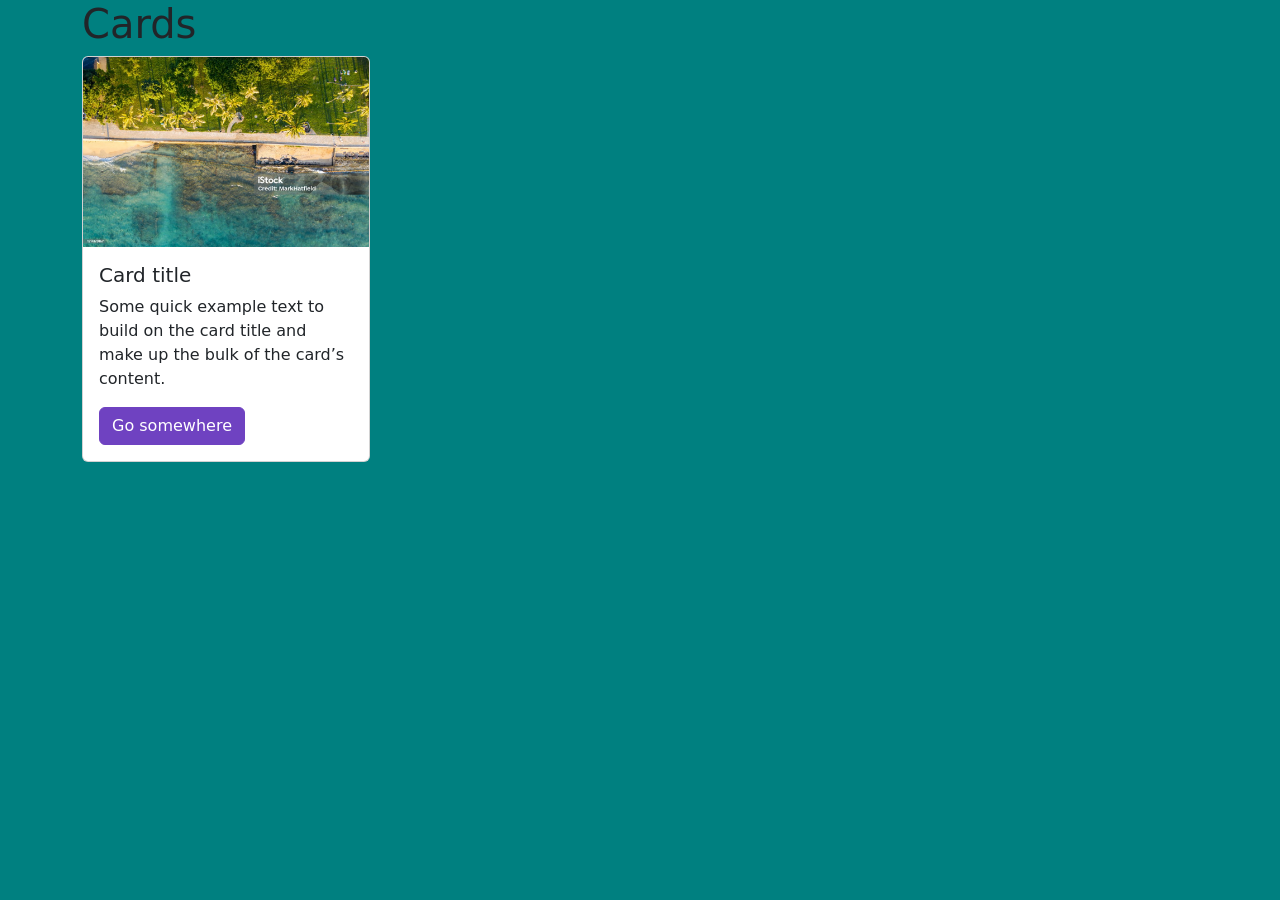
==== Revision/Bootstrap/cards.html @ 9ef39b1e "Practiced cards and color customization in bootstrap" ====
<!doctype html>
<html lang="en">
    <head>
    <meta charset="utf-8">
    <meta name="viewport" content="width=device-width, initial-scale=1">
    <title>Bootstrap demo</title>
    <link href="https://cdn.jsdelivr.net/npm/bootstrap@5.3.8/dist/css/bootstrap.min.css" rel="stylesheet" integrity="sha384-sRIl4kxILFvY47J16cr9ZwB07vP4J8+LH7qKQnuqkuIAvNWLzeN8tE5YBujZqJLB" crossorigin="anonymous">
    <link rel="stylesheet" href="style.css">
    </head>
    <body class="container">
    <h1>Cards</h1>
    <div class="card" style="width: 18rem;">
    <img src="card_pic.jpg" class="card-img-top" alt="pic">
    <div class="card-body">
    <h5 class="card-title">Card title</h5>
    <p class="card-text">Some quick example text to build on the card title and make up the bulk of the card’s content.</p>
    <a href="#" class="btn btn-primary">Go somewhere</a>
    </div>
</div>
    <script src="https://cdn.jsdelivr.net/npm/bootstrap@5.3.8/dist/js/bootstrap.bundle.min.js" integrity="sha384-FKyoEForCGlyvwx9Hj09JcYn3nv7wiPVlz7YYwJrWVcXK/BmnVDxM+D2scQbITxI" crossorigin="anonymous"></script>
    </body>
</html>
---- Revision/Bootstrap/style.css ----
body{
    background-color: teal;
}.btn-primary {
    background-color: #6f42c1;
    border-color: #6f42c1;
}
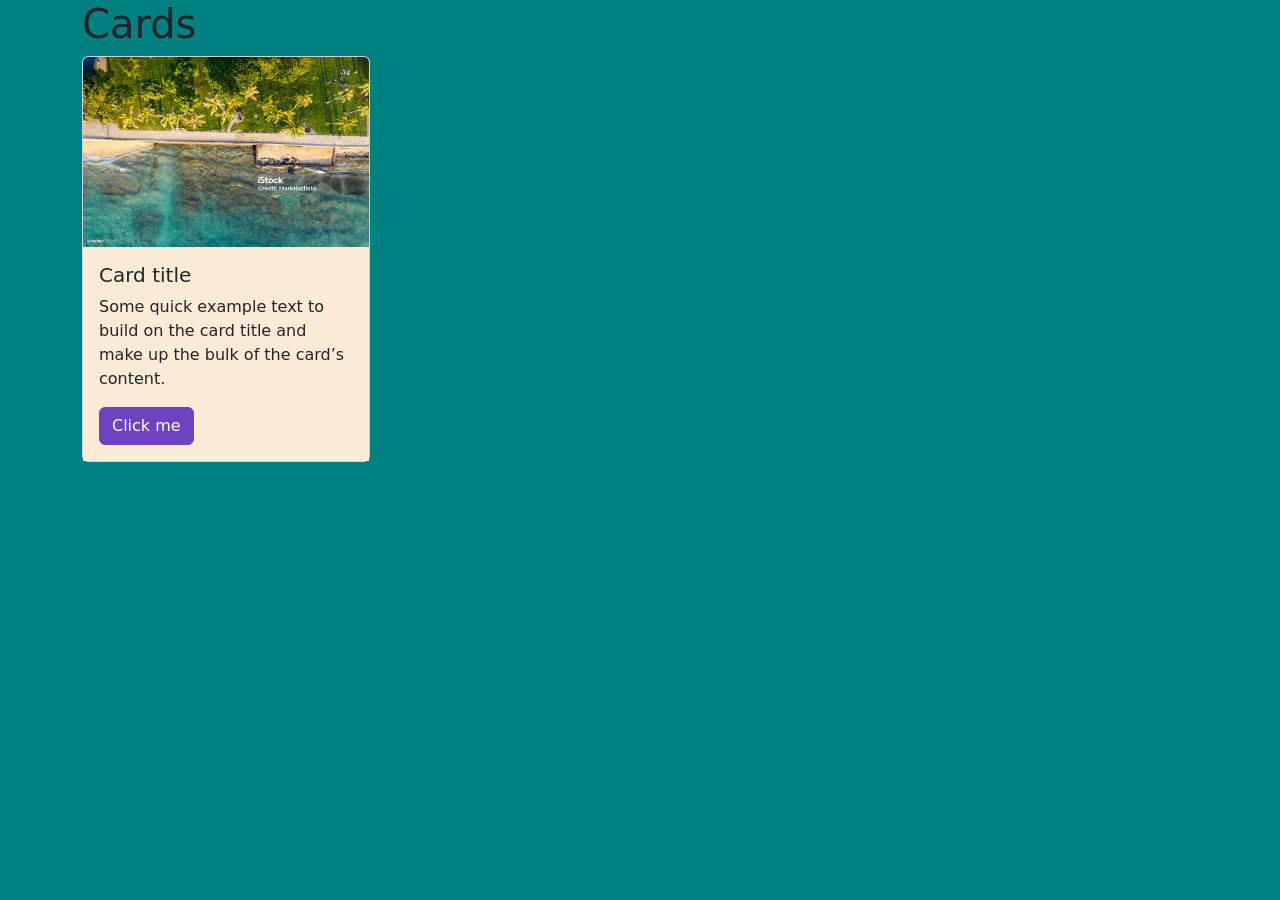
==== commit 22239f7d: "customized the bootstrap card-body class" ====
--- a/Revision/Bootstrap/cards.html
+++ b/Revision/Bootstrap/cards.html
@@ -8,16 +8,18 @@
     <link href="https://cdn.jsdelivr.net/npm/bootstrap@5.3.8/dist/css/bootstrap.min.css" rel="stylesheet" integrity="sha384-sRIl4kxILFvY47J16cr9ZwB07vP4J8+LH7qKQnuqkuIAvNWLzeN8tE5YBujZqJLB" crossorigin="anonymous">
     <link rel="stylesheet" href="style.css">
     </head>
-    <body class="container">
-    <h1>Cards</h1>
+    <body >
+    <div class="container">
+        <h1>Cards</h1>
     <div class="card" style="width: 18rem;">
     <img src="card_pic.jpg" class="card-img-top" alt="pic">
     <div class="card-body">
     <h5 class="card-title">Card title</h5>
     <p class="card-text">Some quick example text to build on the card title and make up the bulk of the card’s content.</p>
-    <a href="#" class="btn btn-primary">Go somewhere</a>
+    <a href="#" class="btn btn-primary">Click me</a>
     </div>
 </div>
+    </div>
     <script src="https://cdn.jsdelivr.net/npm/bootstrap@5.3.8/dist/js/bootstrap.bundle.min.js" integrity="sha384-FKyoEForCGlyvwx9Hj09JcYn3nv7wiPVlz7YYwJrWVcXK/BmnVDxM+D2scQbITxI" crossorigin="anonymous"></script>
     </body>
 </html>
